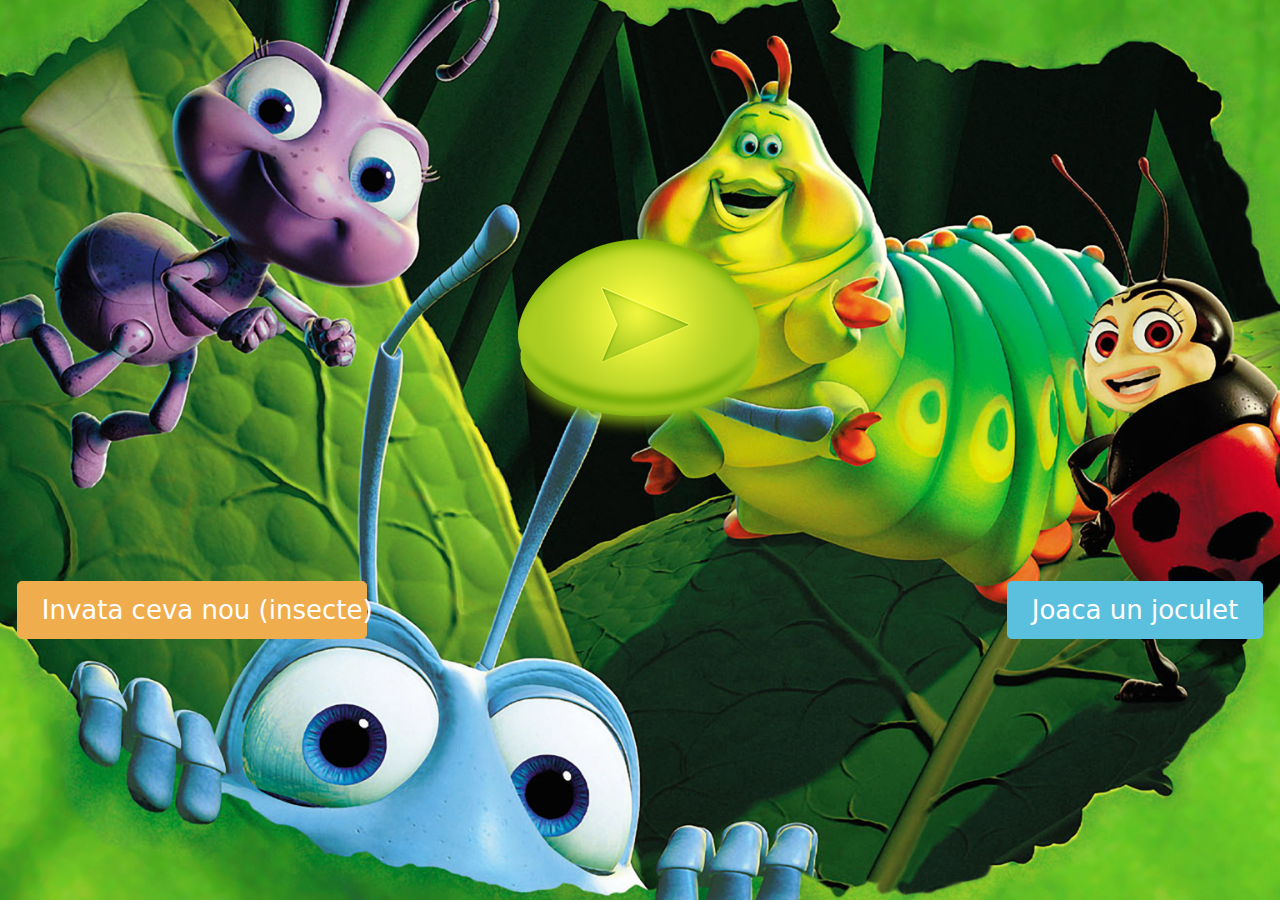
==== index.html @ 615a683b "First commit" ====
<!DOCTYPE html>
<html lang="en">
<head>
    <meta charset="UTF-8">
    <title>Menu page</title>
    <link rel="stylesheet" type="text/css" href="styles/menuStyle.css">
    <link rel="stylesheet" type="text/css" href="styles/style.css">
    <link rel="stylesheet" type="text/css" href="libraries/bootstrap-4.0.0-alpha.6-dist/css/bootstrap.css">
    <script src="libraries/jquery-3.2.1.min.js"></script>
    <script src="script/menuScript.js"></script>
</head>
<body>

<div class="menu-container">
    <div class="menu-row-container">
        <div id="play-btn">
            <img src="resources/images/btn-play.ico" />
        </div>
    </div>
    <div class="menu-row-container menu-btn-container">
        <div class="btn-learn btn btn-warning btn-lg">
            Invata ceva nou (insecte)
        </div>

        <div class="btn-play-game btn btn-info btn-lg">
            Joaca un joculet
        </div>
    </div>
</div>

<audio controls class="hide audio" id="learn-audio">
    <source src="resources/sounds/andreea-hai-sa-invatam-entuziasmat.mp3" type="audio/mpeg">
    Your browser does not support the audio element.
</audio>

<audio controls class="hide audio" id="play-audio">
    <source src="resources/sounds/andreea-hai-sa-ne-jucam.mp3" type="audio/mpeg">
    Your browser does not support the audio element.
</audio>

<audio controls class="hide audio" id="introduction-audio">
    <source src="resources/sounds/andreea-introducere2.mp3" type="audio/mpeg">
    Your browser does not support the audio element.
</audio>

</body>
</html>
---- styles/menuStyle.css ----
.menu-container {
    width: 100%;
    height: 100vh;
    display: flex;
    justify-content: center;
    align-items: center;
    flex-direction: column;
}

.menu-row-container {
    width: 100%;
    display: flex;
    justify-content: center;
    align-items: center;
}

.btn-play-game {
    margin-left: 50%;
    margin-right: 5%;
    background-color: white;
    padding: 20px;
    cursor: pointer;
    width: 350px;
    font-size: 26px !important;
}

.btn-learn {
    margin-left: 5%;
    background-color: antiquewhite;
    padding: 20px;
    cursor: pointer;
    width: 350px;
    font-size: 26px !important;
}

.menu-btn-container {
    margin-top: 10%;
    margin-bottom: 5%;
}
---- styles/style.css ----
body {
    /* Center and scale the image nicely */
    background: url("../resources/images/insect-background2.jpg") no-repeat center center fixed;
    -webkit-background-size: cover;
    -moz-background-size: cover;
    -o-background-size: cover;
    background-size: cover;

    overflow: hidden;
}

.centered {
    position: fixed;
    top: 50%;
    left: 50%;
    /* bring your own prefixes */
    transform: translate(-50%, -50%);
}

.hide {
    display: none;
}

#play-btn {
    cursor: pointer;
}
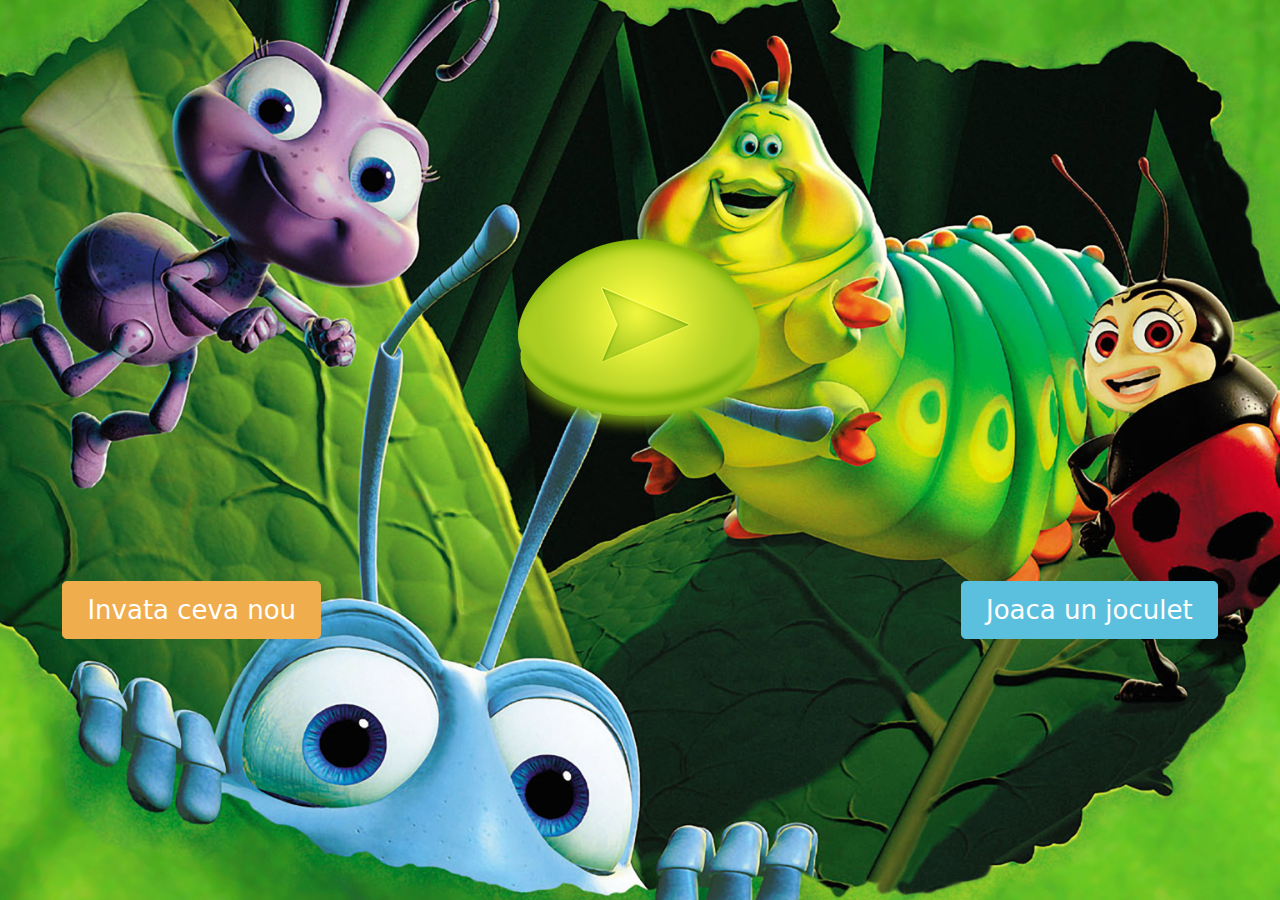
==== commit 10bacc93: "Add back button" ====
--- a/index.html
+++ b/index.html
@@ -19,7 +19,7 @@
     </div>
     <div class="menu-row-container menu-btn-container">
         <div class="btn-learn btn btn-warning btn-lg">
-            Invata ceva nou (insecte)
+            Invata ceva nou
         </div>
 
         <div class="btn-play-game btn btn-info btn-lg">
--- a/styles/menuStyle.css
+++ b/styles/menuStyle.css
@@ -1,3 +1,14 @@
+body {
+    /* Center and scale the image nicely */
+    background: url("../resources/images/insect-background2.jpg") no-repeat center center fixed;
+    -webkit-background-size: cover;
+    -moz-background-size: cover;
+    -o-background-size: cover;
+    background-size: cover;
+
+    overflow: hidden;
+}
+
 .menu-container {
     width: 100%;
     height: 100vh;
--- a/styles/style.css
+++ b/styles/style.css
@@ -1,22 +1,3 @@
-body {
-    /* Center and scale the image nicely */
-    background: url("../resources/images/insect-background2.jpg") no-repeat center center fixed;
-    -webkit-background-size: cover;
-    -moz-background-size: cover;
-    -o-background-size: cover;
-    background-size: cover;
-
-    overflow: hidden;
-}
-
-.centered {
-    position: fixed;
-    top: 50%;
-    left: 50%;
-    /* bring your own prefixes */
-    transform: translate(-50%, -50%);
-}
-
 .hide {
     display: none;
 }
@@ -24,3 +5,14 @@
 #play-btn {
     cursor: pointer;
 }
+
+.back-btn {
+    cursor: pointer;
+    position: fixed;
+    bottom: 10px;
+    left: 10px;
+}
+
+.back-btn-image {
+    width: 30%
+}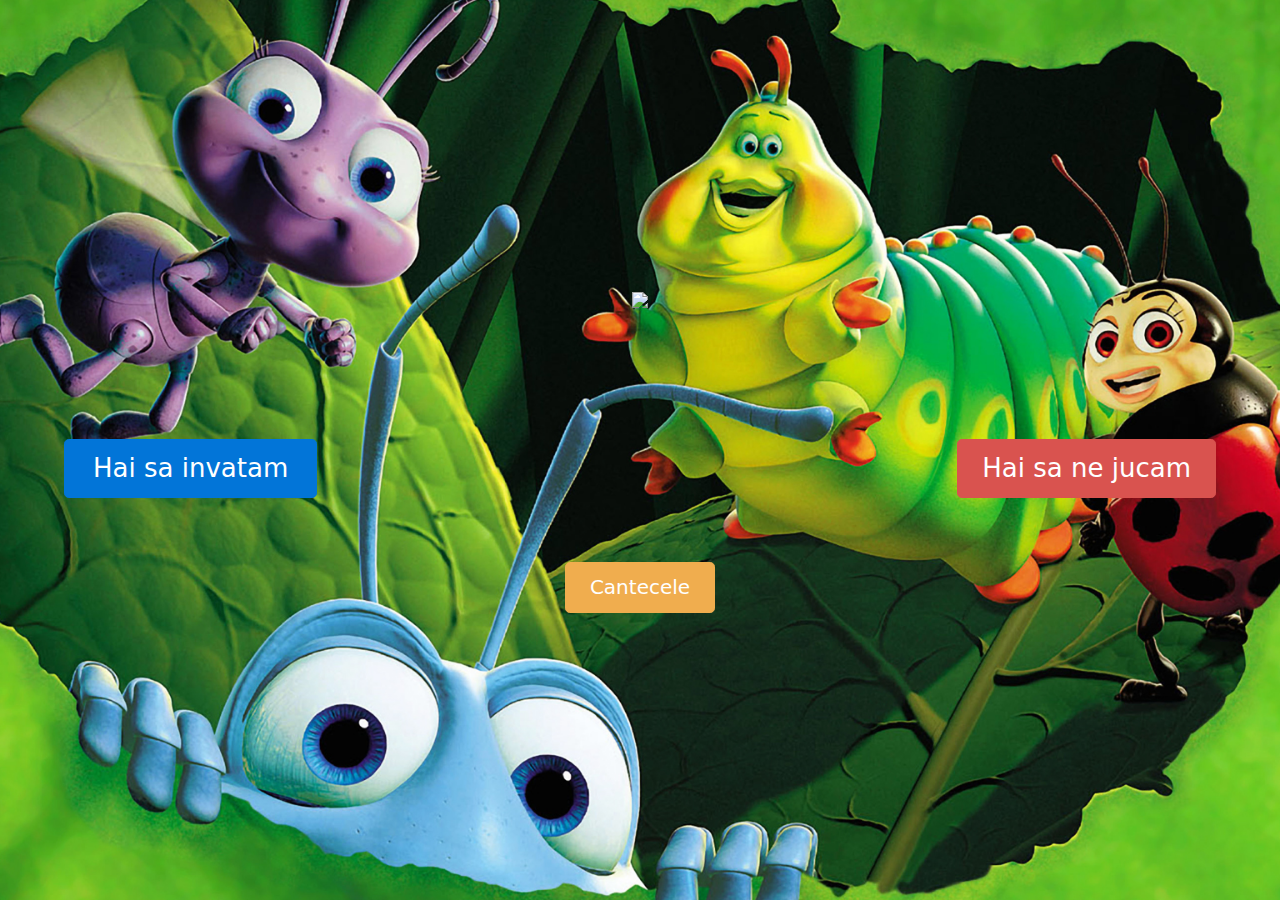
==== commit 60ecda46: "Cantecele" ====
--- a/index.html
+++ b/index.html
@@ -2,7 +2,7 @@
 <html lang="en">
 <head>
     <meta charset="UTF-8">
-    <title>Menu page</title>
+    <title>Lumea insectelor</title>
     <link rel="stylesheet" type="text/css" href="styles/menuStyle.css">
     <link rel="stylesheet" type="text/css" href="styles/style.css">
     <link rel="stylesheet" type="text/css" href="libraries/bootstrap-4.0.0-alpha.6-dist/css/bootstrap.css">
@@ -12,18 +12,23 @@
 <body>
 
 <div class="menu-container">
-    <div class="menu-row-container">
+    <div class="menu-row-container menu-row-container-bird">
         <div id="play-btn">
-            <img src="resources/images/btn-play.ico" />
+            <img src="resources/images/Large_Blue_Bird.png" class="blue_bird"/>
         </div>
     </div>
     <div class="menu-row-container menu-btn-container">
-        <div class="btn-learn btn btn-warning btn-lg">
-            Invata ceva nou
+        <div class="btn-learn btn btn-primary btn-lg">
+            Hai sa invatam
         </div>
 
-        <div class="btn-play-game btn btn-info btn-lg">
-            Joaca un joculet
+        <div class="btn-play-game btn btn-danger btn-lg">
+            Hai sa ne jucam
+        </div>
+    </div>
+    <div class="menu-row-container menu-btn-container-bottom">
+        <div class="btn-cantecele btn btn-warning btn-lg">
+            Cantecele
         </div>
     </div>
 </div>
@@ -43,5 +48,16 @@
     Your browser does not support the audio element.
 </audio>
 
+<audio controls class="hide audio" id="ambiance-audio">
+    <source src="resources/sounds/Crickets%20Nature%20Sound%20-%20Full%2060%20Minute%20Ambient%20Soundtrack.mp3" type="audio/mpeg">
+    Your browser does not support the audio element.
+</audio>
+
+<audio controls class="hide audio" id="cantecele-audio">
+    <source src="resources/sounds/cantecele.mp3" type="audio/mpeg">
+    Your browser does not support the audio element.
+</audio>
+
+
 </body>
 </html>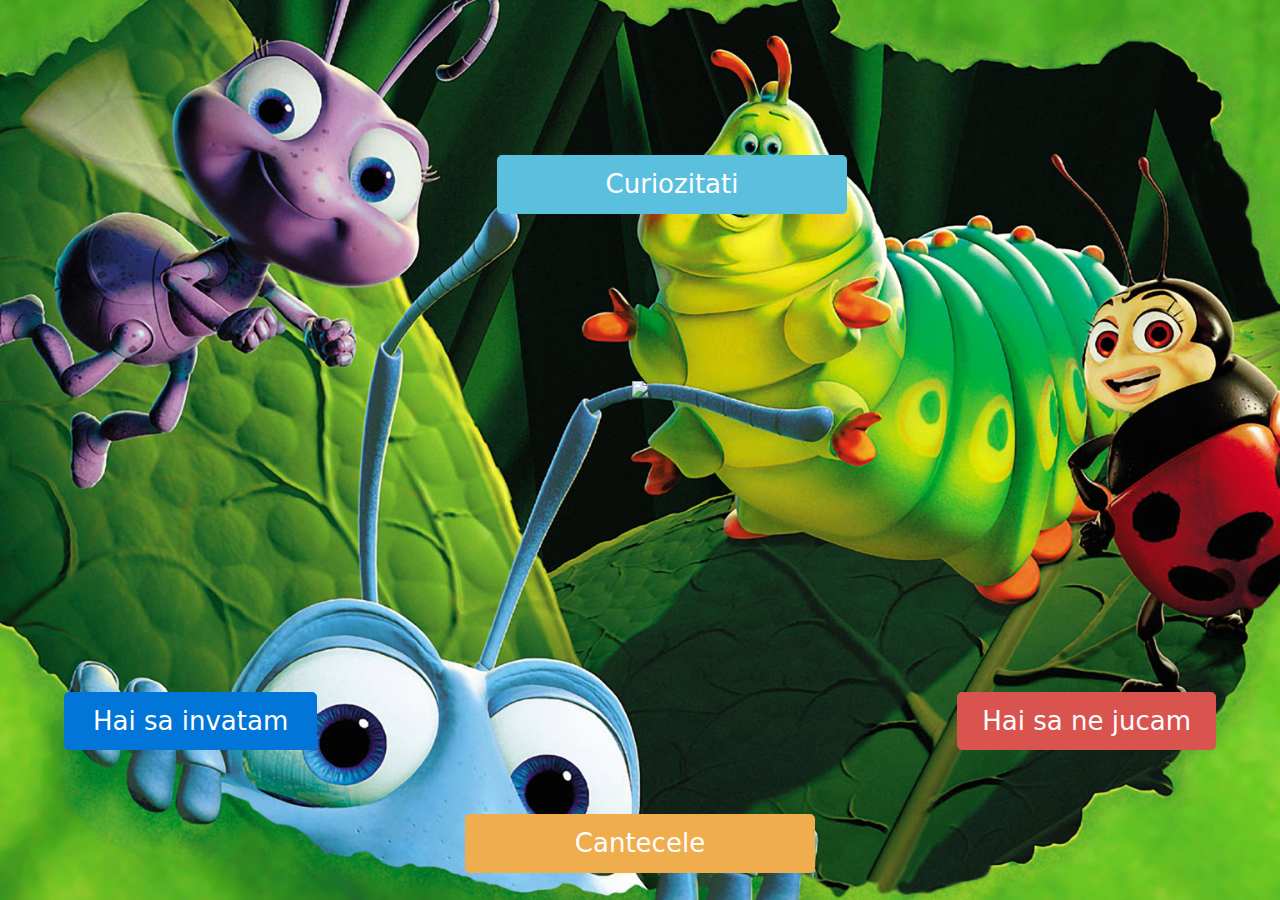
==== commit cdc360e8: "curiozitati" ====
--- a/index.html
+++ b/index.html
@@ -12,6 +12,13 @@
 <body>
 
 <div class="menu-container">
+
+    <div class = "menu-row-container menu-btn-container" >
+        <div class="curiozitati-btn btn btn-info btn-lg">
+            Curiozitati
+        </div>
+    </div>
+
     <div class="menu-row-container menu-row-container-bird">
         <div id="play-btn">
             <img src="resources/images/Large_Blue_Bird.png" class="blue_bird"/>
@@ -58,6 +65,10 @@
     Your browser does not support the audio element.
 </audio>
 
+<audio controls class="hide audio" id="curiozitati-audio">
+    <source src="resources/sounds/curiozitati.mp3" type="audio/mpeg">
+    Your browser does not support the audio element.
+</audio>
 
 </body>
 </html>--- a/styles/menuStyle.css
+++ b/styles/menuStyle.css
@@ -7,6 +7,16 @@
     background-size: cover;
 
     overflow: hidden;
+}
+
+.curiozitati-btn{
+    margin-left: 10%;
+    margin-right: 5%;
+    background-color: white;
+    padding: 20px;
+    cursor: pointer;
+    width: 350px;
+    font-size: 26px !important;
 }
 
 .menu-container {
@@ -23,6 +33,10 @@
     display: flex;
     justify-content: center;
     align-items: center;
+}
+
+.menu-row-container-bird {
+    min-height: 350px;
 }
 
 .btn-play-game {
@@ -44,8 +58,27 @@
     font-size: 26px !important;
 }
 
+.btn-cantecele {
+    background-color: white;
+    padding: 20px;
+    cursor: pointer;
+    width: 350px;
+    font-size: 26px !important;
+}
+
+
 .menu-btn-container {
     margin-top: 10%;
-    margin-bottom: 5%;
 }
 
+.menu-btn-container-bottom {
+    margin-top: 5%;
+}
+
+.blue_bird {
+    height: 300px;
+}
+
+.blue_bird:hover{
+    height: 350px;
+}
--- a/styles/style.css
+++ b/styles/style.css
@@ -13,6 +13,17 @@
     left: 10px;
 }
 
+.next-btn {
+    cursor: pointer;
+    position: fixed;
+    bottom: 10px;
+    right: 10px;
+}
+
 .back-btn-image {
     width: 30%
+}
+
+.next-btn-image {
+    width: 30%
 }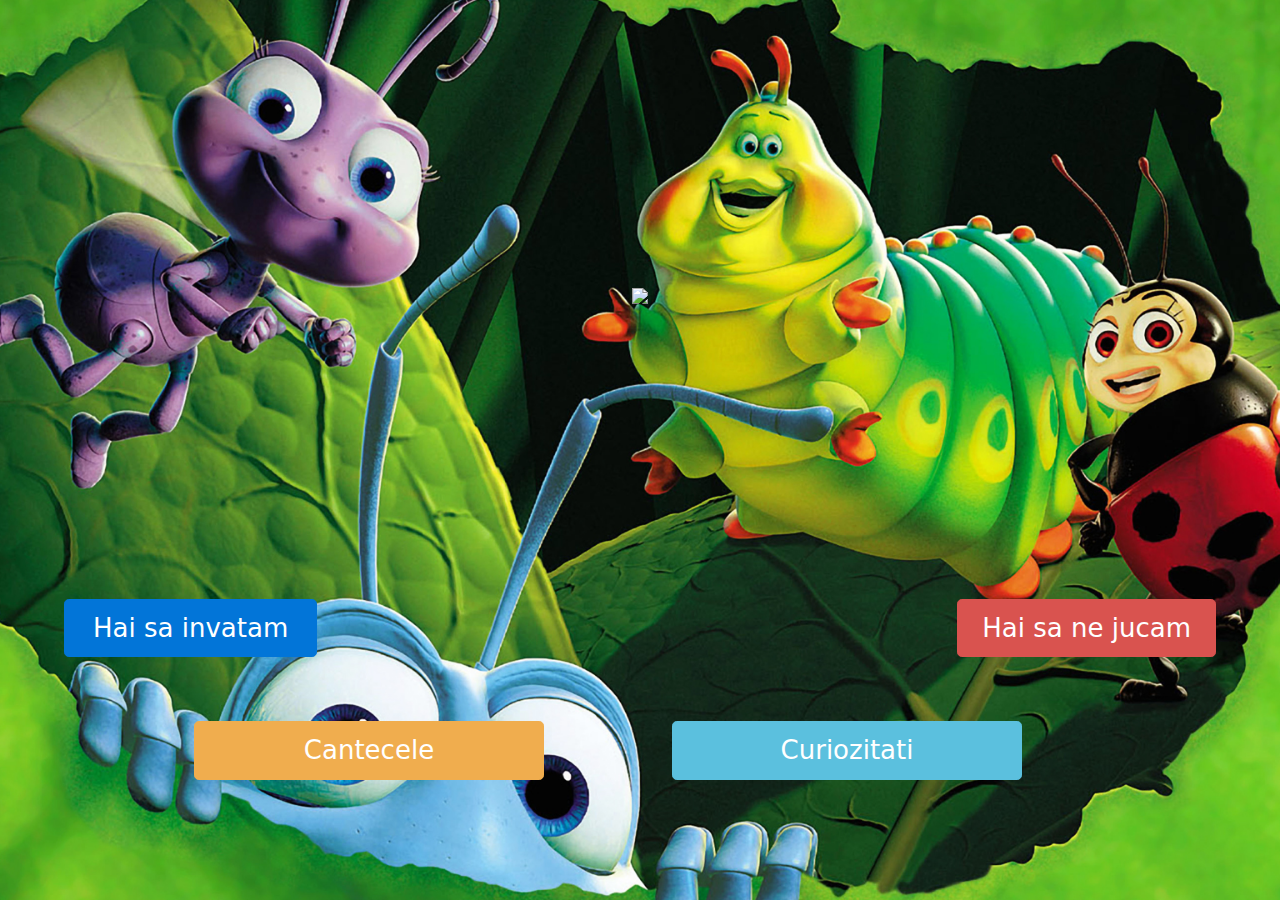
==== commit 55bafafe: "oare e ultimul?" ====
--- a/index.html
+++ b/index.html
@@ -13,11 +13,6 @@
 
 <div class="menu-container">
 
-    <div class = "menu-row-container menu-btn-container" >
-        <div class="curiozitati-btn btn btn-info btn-lg">
-            Curiozitati
-        </div>
-    </div>
 
     <div class="menu-row-container menu-row-container-bird">
         <div id="play-btn">
@@ -36,6 +31,10 @@
     <div class="menu-row-container menu-btn-container-bottom">
         <div class="btn-cantecele btn btn-warning btn-lg">
             Cantecele
+        </div>
+
+        <div class="curiozitati-btn btn btn-info btn-lg">
+            Curiozitati
         </div>
     </div>
 </div>
--- a/styles/style.css
+++ b/styles/style.css
@@ -17,7 +17,7 @@
     cursor: pointer;
     position: fixed;
     bottom: 10px;
-    right: 10px;
+    right: 0px;
 }
 
 .back-btn-image {
